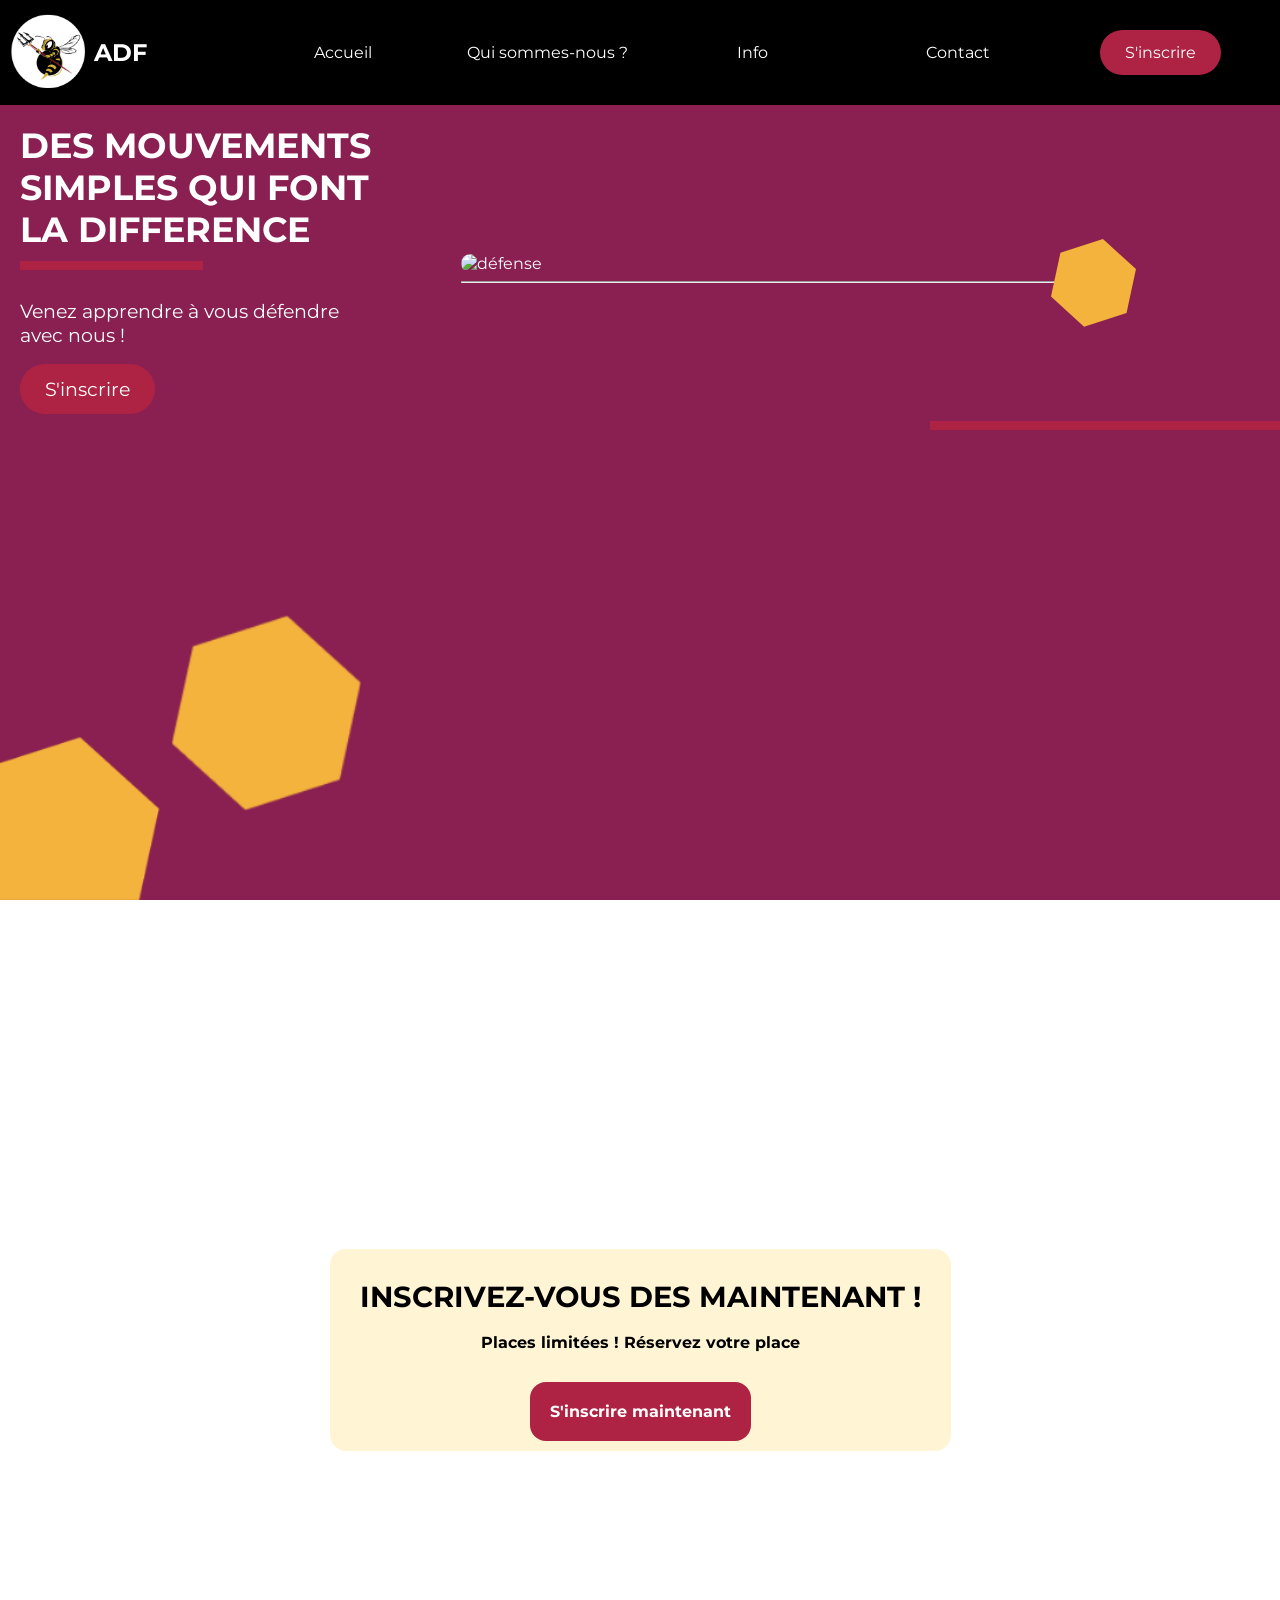
==== index.html @ c94a42e9 "start" ====
<!DOCTYPE html>
<html lang="fr">
<head>
    <meta charset="UTF-8">
    <meta name="viewport" content="width=device-width, initial-scale=1.0">
    <title>ADF</title>
    <link rel="stylesheet" href="styles/styles.css">
    <link rel="preconnect" href="https://fonts.googleapis.com">
    <link rel="preconnect" href="https://fonts.gstatic.com" crossorigin>
    <link href="https://fonts.googleapis.com/css2?family=Montserrat:ital,wght@0,100..900;1,100..900&display=swap" rel="stylesheet">
</head>
<body>
    <section class="sec1">
        <header>
            <div class="logo"><img src="image/abeille.png" alt="logo"><h1>ADF</h1></div>
            <div class="nav"><a href="#">Accueil</a></div>
            <div class="nav"><a href="pages/qui.html">Qui sommes-nous ?</a></div>
            <div class="nav"><a href="pages/info.html">Info</a></div>
            <div class="nav"><a href="#">Contact</a></div>
            <div class="inscrire"><a href="#sec2">S'inscrire</a></div>
        </header>
        <main>
            <div class="top">
                <div class="gauche">
                    <p class="title"><b>DES MOUVEMENTS SIMPLES QUI FONT LA DIFFERENCE</b></p>
                    <div class="rectangle"></div>
                    <p>Venez apprendre à vous défendre avec nous !</p> 
                    <div class="inscrire"><a href="#sec2">S'inscrire</a></div>
                </div>
                <div class="droite">
                    <div class ="image">
                        <img class="svg" src="svg/Vector.svg" alt="">
                        <img src="image/exemple3.png" alt="défense"><hr>
                    </div>
                </div>
            </div>
            <div class="bottom">
                <div class="rectangle2"></div>
            </div>
        </main>
    </section>
    <section class="sec2" id="sec2">
        <div class="card2">
            <div class ="texte">
                <b class="title">INSCRIVEZ-VOUS DES MAINTENANT !</b><br>
                <b>Places limitées ! Réservez votre place</b>
            </div>
            <div>
                <a href="#" class =""><b>S'inscrire maintenant</b></a>
            </div>
        </div>
    </section>
</body>
</html>
---- styles/styles.css ----
html{
    scroll-behavior: smooth;
}

body{
    margin: 0;
    font-family: "Montserrat";
}

header{
    display: grid;
    grid-template-columns: 200px 1fr 1fr 1fr 1fr 180px;
    padding: 10px 30px 10px 30px;
    background-color: black;
    color: white;
    gap: 20px;
}

.sec1{
    min-height: 100vh;
    max-height: 100vh;
    background-image: url(/image/background/Design\ sans\ titre.png);
    background-size: cover;
    display: flex;
    flex-direction: column;
    gap: 20px;
}

.sec2{
    min-height: 100vh;
    max-height: 100vh;
}

img{
    width: 100%;
    border-radius: 16px;
}
.nav > a{
    text-decoration: none;
    color: white;
}

.inscrire > a{
    background-color: #AE2344;
    padding-left: 25px;
    padding-right: 25px;
    padding-top: 13px;
    padding-bottom: 13px;
    border-radius: 40px;
    text-decoration: none;
    color: white;
}

.inscrire :hover{
    transition: none;
    transform: scale(1.03);
}

.logo{
    display: flex;
    width: 90px;
    justify-content: center;
}

header > div{
    display: flex;
    justify-content: center;
    align-items: center;
}

.rectangle{
    height: 9px;
    width: 183px;
    background-color: #AE2344;
}

.rectangle2{
    height: 9px;
    width: 350px;
    background: #AE2344;
    margin: auto;
    margin-right: 0px;
}

main{
    color: white;
}

.top{
    height: auto;
    display: flex;
    justify-content: center;
    align-items: center;
    gap: 70px;
}
.gauche{
    display: flex;
    flex-direction: column;
    gap: 10px;
    padding: 20px;
    width: 30%;
    font-size: 120%;
    padding-top: 0;
}

.droite{
    width: 70%;
}

.image{
    width: 80%;
    position: relative;
}

.bottom{
    flex-direction: column;
    display: flex;
    gap: 10px;
}

.title{
    font-size: 180%;
    margin: 0;
}

.sec2{
    display: flex;
    background-color: white;
    justify-content: center;
    align-items: center;
}

.card2{
    display: flex;
    align-items: center;
    justify-content: center;
    flex-direction: column;
    background-color: #FFF5D4;
    padding: 30px;
    border-radius: 16px;
    gap: 50px;
}

.card2 div a{
    text-decoration: none;
    color: white;
    background-color: #AE2344;
    padding: 20px;
    border-radius: 16px;
}

.svg{
    position: absolute;
    top: -15px;
    right: -20px;
    width: 13%;
}

.texte{
    display: flex;
    flex-direction: column;
    justify-content: center;
    align-items: center;
}
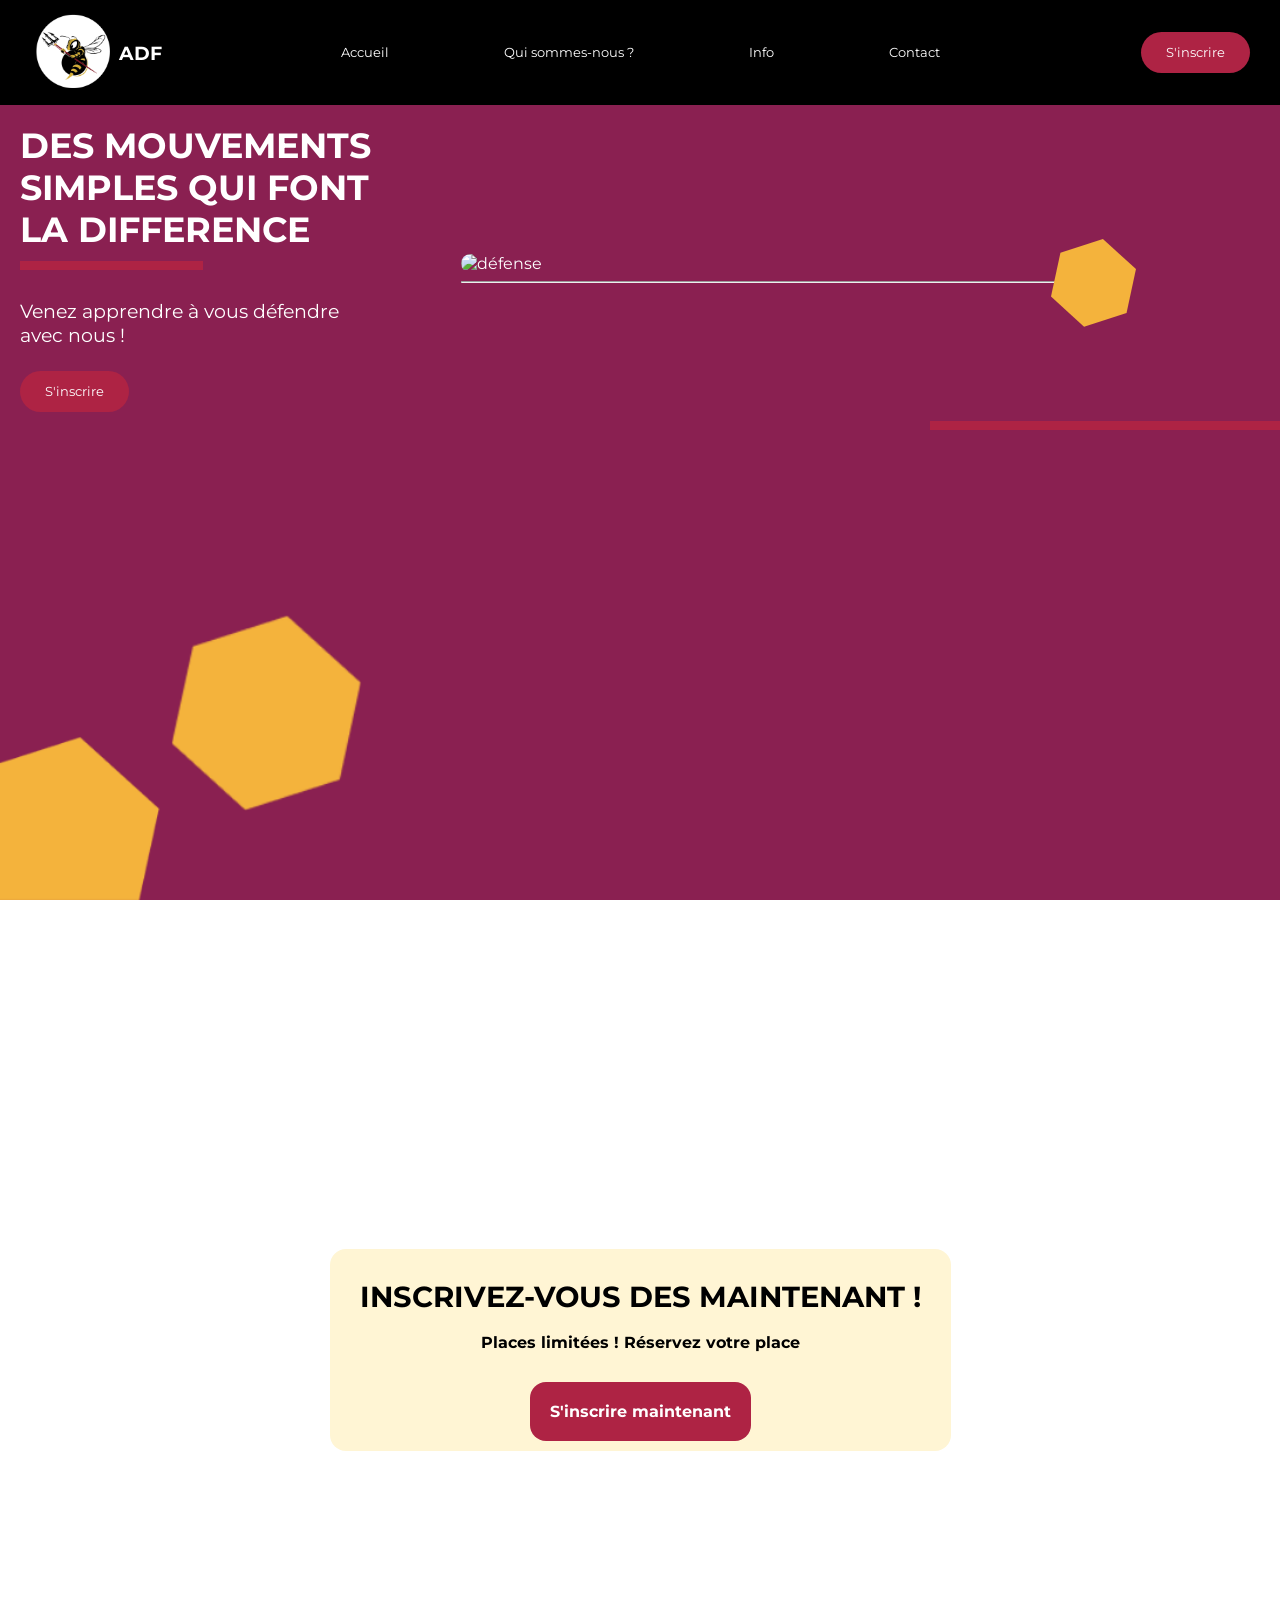
==== commit a8301934: "bientot finis inch" ====
--- a/index.html
+++ b/index.html
@@ -12,11 +12,16 @@
 <body>
     <section class="sec1">
         <header>
-            <div class="logo"><img src="image/abeille.png" alt="logo"><h1>ADF</h1></div>
-            <div class="nav"><a href="#">Accueil</a></div>
-            <div class="nav"><a href="pages/qui.html">Qui sommes-nous ?</a></div>
-            <div class="nav"><a href="pages/info.html">Info</a></div>
-            <div class="nav"><a href="#">Contact</a></div>
+            <div class="logo">
+                <img src="image/abeille.png" alt="logo">
+                <h1>ADF</h1>
+            </div>
+            <nav>
+                <a href="#">Accueil</a>
+                <a href="pages/qui.html">Qui sommes-nous ?</a>
+                <a href="pages/info.html">Info</a>
+                <a href="#">Contact</a>
+            </nav>
             <div class="inscrire"><a href="#sec2">S'inscrire</a></div>
         </header>
         <main>
--- a/styles/styles.css
+++ b/styles/styles.css
@@ -7,13 +7,20 @@
     font-family: "Montserrat";
 }
 
-header{
-    display: grid;
-    grid-template-columns: 200px 1fr 1fr 1fr 1fr 180px;
-    padding: 10px 30px 10px 30px;
-    background-color: black;
+main{
     color: white;
-    gap: 20px;
+}
+
+img{
+    width: 100%;
+    border-radius: 16px ;
+}
+
+.svg{
+    position: absolute;
+    top: -15px;
+    right: -20px;
+    width: 13%;
 }
 
 .sec1{
@@ -26,18 +33,31 @@
     gap: 20px;
 }
 
-.sec2{
-    min-height: 100vh;
-    max-height: 100vh;
+header{
+    display: flex;
+    align-items: center;
+    justify-content: space-between;
+    padding: 10px 30px 10px 30px;
+    background-color: black;
+    color: white;
+    gap: 20px;
 }
 
-img{
-    width: 100%;
-    border-radius: 16px;
+header > div{
+    display: flex;
+    justify-content: center;
+    align-items: center;
 }
-.nav > a{
+
+nav{
+    display: flex;
+    gap: 9vw;
+}
+
+nav > a{
     text-decoration: none;
     color: white;
+    font-size: 1vw;
 }
 
 .inscrire > a{
@@ -49,6 +69,7 @@
     border-radius: 40px;
     text-decoration: none;
     color: white;
+    font-size: 1vw;
 }
 
 .inscrire :hover{
@@ -60,12 +81,8 @@
     display: flex;
     width: 90px;
     justify-content: center;
-}
-
-header > div{
-    display: flex;
-    justify-content: center;
-    align-items: center;
+    padding-left: 20px;
+    font-size: 1vw;
 }
 
 .rectangle{
@@ -80,10 +97,6 @@
     background: #AE2344;
     margin: auto;
     margin-right: 0px;
-}
-
-main{
-    color: white;
 }
 
 .top{
@@ -118,12 +131,11 @@
     gap: 10px;
 }
 
-.title{
-    font-size: 180%;
-    margin: 0;
-}
+/*deuxieme page*/
 
 .sec2{
+    min-height: 100vh;
+    max-height: 100vh;
     display: flex;
     background-color: white;
     justify-content: center;
@@ -141,6 +153,10 @@
     gap: 50px;
 }
 
+.title{
+    font-size: 180%;
+    margin: 0;
+}
 .card2 div a{
     text-decoration: none;
     color: white;
@@ -149,13 +165,6 @@
     border-radius: 16px;
 }
 
-.svg{
-    position: absolute;
-    top: -15px;
-    right: -20px;
-    width: 13%;
-}
-
 .texte{
     display: flex;
     flex-direction: column;
